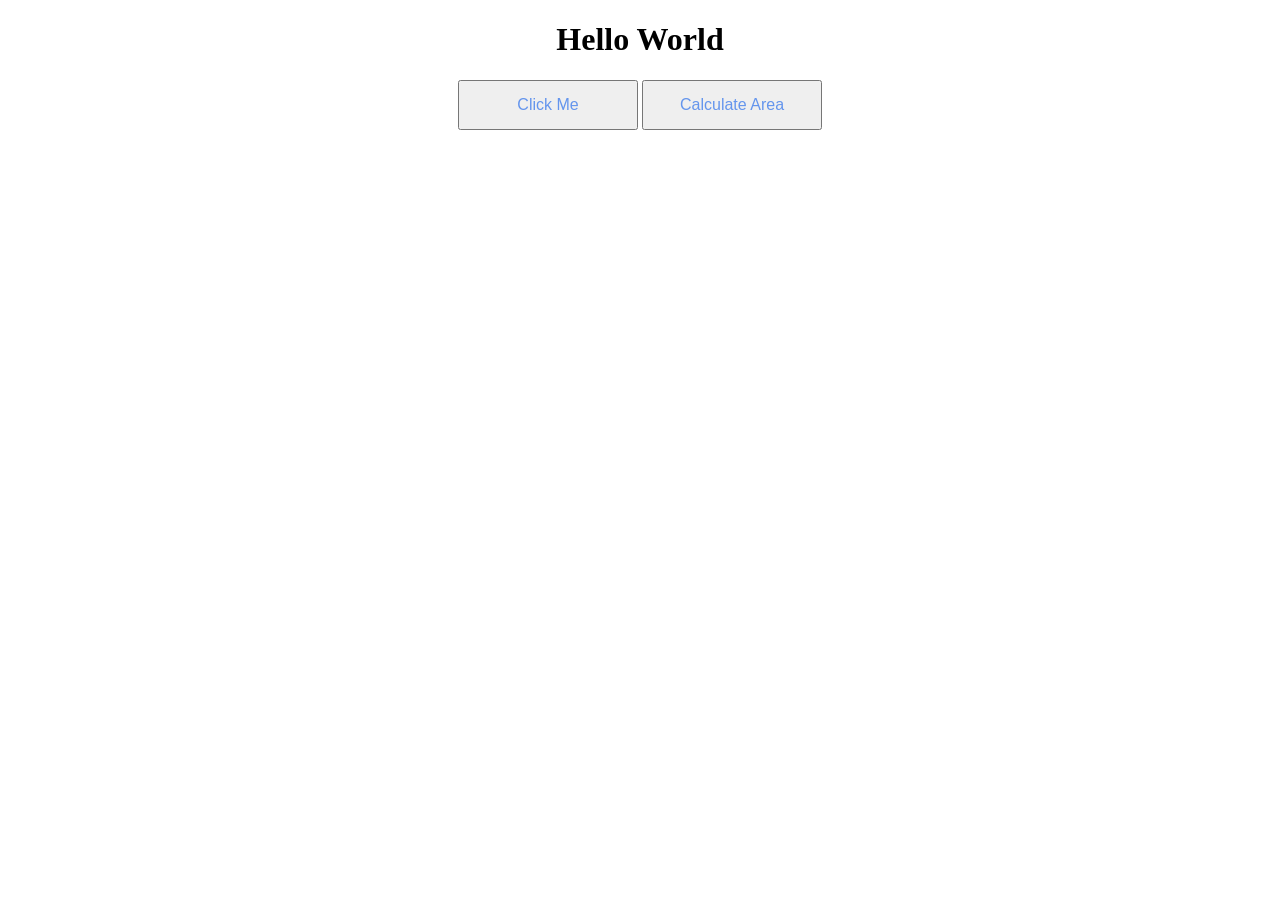
==== index.html @ d35c2b1c "first commit" ====
<!DOCTYPE html>
<html lang="en">

<head>
    <meta charset="UTF-8">
    <meta name="viewport" content="width=device-width, initial-scale=1.0">
    <title>Javascript Fun</title>
</head>

<body style = "text-align: center;">
    <h1 id="firstParagraph"> Hello World</h1>
    <script src = "javascript.js">
    </script>
<button onclick="myFunction()" style = "height: 50px; width: 180px; color: cornflowerblue; font-size: 16px;">Click Me</button>
<button onclick="calculateArea(2,5)" style = "height: 50px; width: 180px; color: cornflowerblue; font-size: 16px;">Calculate Area</button>


</body>

</html>
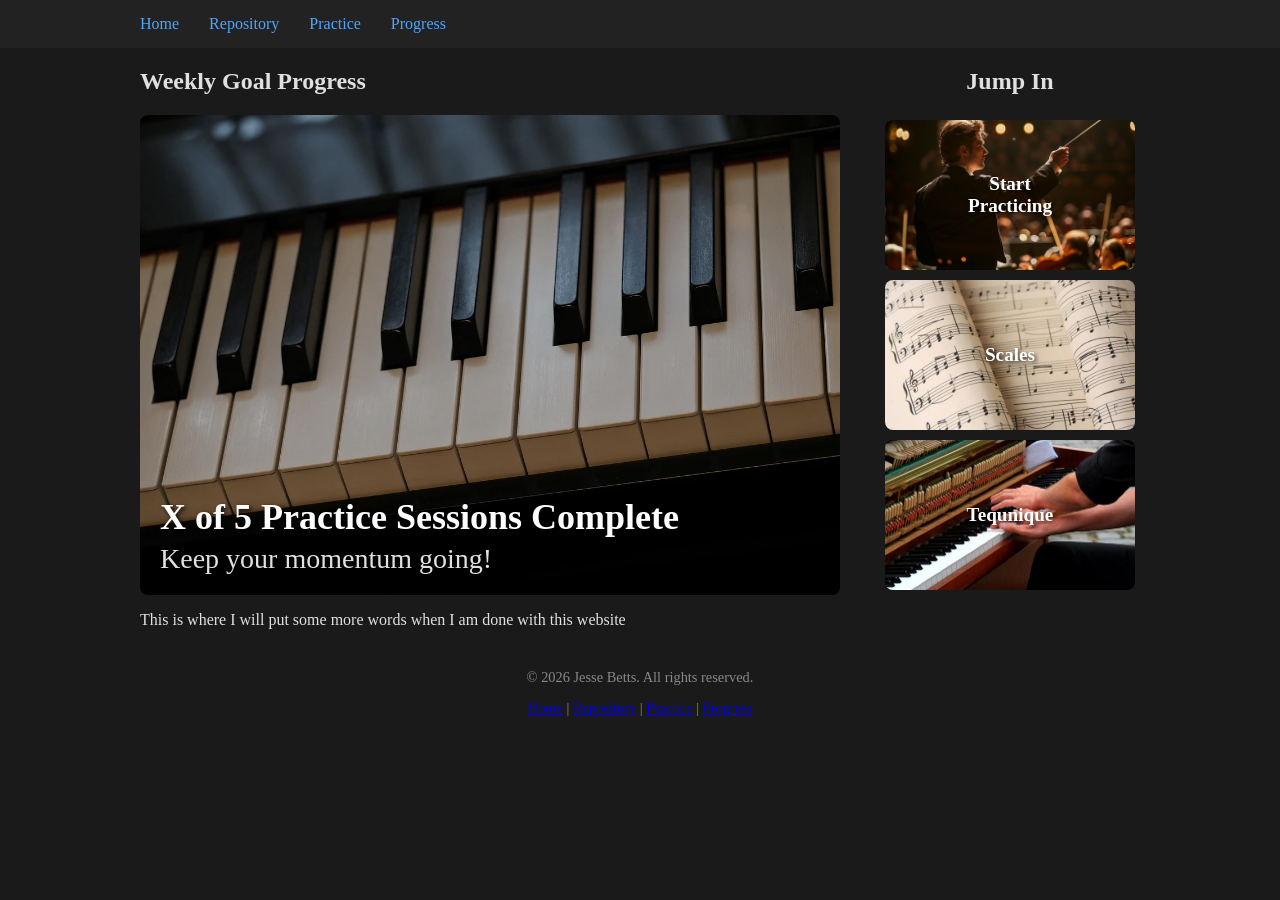
==== commit c4bfb80e: "removed files" ====
--- a/index.html
+++ b/index.html
@@ -4,17 +4,59 @@
 <head>
     <meta charset="UTF-8">
     <meta name="viewport" content="width=device-width, initial-scale=1.0">
-    <title>Javascript Fun</title>
+    <title>Piano Practice</title>
+    <link rel="stylesheet" href="styles.css">
 </head>
 
-<body style = "text-align: center;">
-    <h1 id="firstParagraph"> Hello World</h1>
-    <script src = "javascript.js">
-    </script>
-<button onclick="myFunction()" style = "height: 50px; width: 180px; color: cornflowerblue; font-size: 16px;">Click Me</button>
-<button onclick="calculateArea(2,5)" style = "height: 50px; width: 180px; color: cornflowerblue; font-size: 16px;">Calculate Area</button>
+<body>
+    <nav>
+        <div class="nav-container">
+            <ul>
+                <li><a href="index.html">Home</a></li>
+                <li><a href="repository.html">Repository</a></li>
+                <li><a href="practice.html">Practice</a></li>
+                <li><a href="habit.html">Progress</a></li>
+            </ul>
+    </nav>
+    </div>
 
 
+   <section class="menu-items">
+    <div class="hero-card">
+        <h1>Weekly Goal Progress</h1>
+        <img src="photos/hero-piano.webp" alt="Piano keys">
+        <div class="hero-overlay">
+            <h2>X of 5 Practice Sessions Complete</h2>
+            <p>Keep your momentum going!</p>
+        </div>
+    </div>
+
+        <div class="options">
+            <h2>Jump In</h2>
+
+            <div class="image-card">
+                <h3>Start Practicing</h3>
+                <img src="photos/conductor.jpeg" alt="Piano keys">
+            </div>
+
+            <div class="image-card">
+                <h3>Scales</h3>
+                <img src="photos/sheetmusic.jpeg" alt="Piano keys">
+            </div>
+
+            <div class="image-card">
+                <h3>Tequnique</h3>
+                <img src="photos/practice.jpeg" alt="Piano keys">
+            </div>
+        </div>
+    </section>
+
+    <p>This is where I will put some more words when I am done with this website</p>
+
+ <footer>
+        <p>&copy; 2026 Jesse Betts. All rights reserved.</p>
+        <p><a href="index.html">Home</a> | <a href="repository.html">Repository</a> | <a href="practice.html">Practice</a> | <a href="habit.html">Progress</a></p>
+    </footer>
 </body>
 
 </html>
--- a/styles.css
+++ b/styles.css
@@ -0,0 +1,234 @@
+body {
+    max-width: 1000px;
+    margin: 0 auto;
+    padding: 0 20px;
+    background-color: #1a1a1a;
+    color: #e0e0e0;
+}
+nav {
+    width: 100vw;
+    position: relative;
+    left: 50%;
+    right: 50%;
+    margin-left: -50vw;
+    margin-right: -50vw;
+    background-color: #222; 
+}
+
+.nav-container {
+    max-width: 1000px;
+    margin: 0 auto;
+    padding: 0 20px; 
+}
+
+nav ul {
+    list-style: none;
+    padding: 15px 0;
+    margin: 0;
+    display: flex;
+    /* justify-content: center;  */
+    gap: 30px;
+}
+nav a {
+    color: #4da6ff;
+    text-decoration: none;
+}
+
+.hero-card {
+    position: relative;
+    display: flex;
+    flex-direction: column;
+    flex: 1;
+}
+
+.hero-card img {
+    width: 100%;
+    height: 100%;
+    object-fit: cover;
+    border-radius: 8px;
+    filter: brightness(0.7); 
+}
+
+.hero-overlay {
+    position: absolute;
+    bottom: 20px;
+    left: 20px;
+    right: 20px;
+    color: white;
+    text-shadow: 2px 2px 4px rgba(0, 0, 0, 0.9);
+}
+
+.hero-overlay h2 {
+    margin: 0 0 5px 0;
+    font-size: 2.25rem;
+}
+
+.hero-overlay p {
+    margin: 0;
+    font-size: 1.75rem;
+    color: #e0e0e0;
+}
+
+.menu-items {
+    display: flex;
+    gap: 40px;
+    flex-direction: row;
+    align-items: stretch;
+}
+
+.menu-items img {
+    object-fit: cover;
+    object-position: center;
+    height: 100%;
+}
+
+
+.menu-items > div:first-child {
+    display: flex;
+    flex-direction: column;
+    flex: 1;
+}
+
+.menu-items > div:first-child img {
+    width: 100%;
+    height: 100%;         
+    object-fit: cover;     
+    border-radius: 8px;
+    
+}
+
+.options {
+    text-align: center;
+    display: flex;
+    flex-direction: column;
+    justify-content: space-between; }
+
+.image-card {
+    position: relative;
+    margin: 5px;
+}
+
+.image-card img {
+    display: block;
+    height: 150px;
+    width: 250px;
+    border-radius: 8px;
+    object-fit: cover;
+    object-position: center;
+}
+
+.image-card h3 {
+    position: absolute;
+    top: 50%;
+    left: 50%;
+    transform: translate(-50%, -50%);
+    color: white;
+    text-shadow: 2px 2px 4px rgba(0, 0, 0, 0.8);
+    margin: 0;
+    font-size: 1.2rem;
+}
+
+footer {
+    margin-top: 40px;
+    text-align: center;
+    font-size: 0.9rem;
+    color: #888;
+}
+
+
+/* #region REPOSITORY */
+.repository-main {
+    margin-top: 20px;
+    display:flex;
+    justify-content: center;
+    flex-direction: column;
+    
+}
+
+.repo-header h1 {
+    font-size: 1.8rem;
+    margin-bottom: 5px;
+}
+
+.repo-flexbox{
+    display: flex;
+justify-content: space-between;}
+
+.repo-header p {
+    color: #888;
+    margin-bottom: 25px;
+}
+
+.repo-list {
+    display: flex;
+    flex-direction: column;
+    gap: 10px;
+}
+
+.repo-item {
+    background-color: #222;
+    padding: 15px 20px;
+    border: 1px solid #333;
+    border-radius: 4px;
+    display: flex;
+    justify-content: space-between;
+    align-items: center;
+}
+
+.repo-item a {
+    color: #4da6ff;
+    text-decoration: none;
+}
+
+
+/* #endregion */
+
+.practice-main {
+    margin-top: 20px;
+}
+
+.practice-header h1 {
+    font-size: 1.8rem;
+    margin-bottom: 5px;
+}
+
+.practice-header p {
+    color: #888;
+    margin-bottom: 25px;
+}
+
+.practice-list {
+    display: flex;
+    flex-direction: column;
+    gap: 10px;
+}
+
+.practice-item {
+    background-color: #222;
+    padding: 15px 20px;
+    display: flex;
+    justify-content: space-between;
+    align-items: center;
+}
+
+.practice-item h3 {
+    margin: 0 0 5px 0;
+    font-size: 1.1rem;
+    color: #fff;
+}
+
+.practice-item p {
+    margin: 0;
+    color: #aaa;
+    font-size: 0.9rem;
+}
+
+.practice-item a {
+    color: #4da6ff;
+    text-decoration: none;
+    font-size: 0.95rem;
+}
+
+
+
+/* #region Practice */
